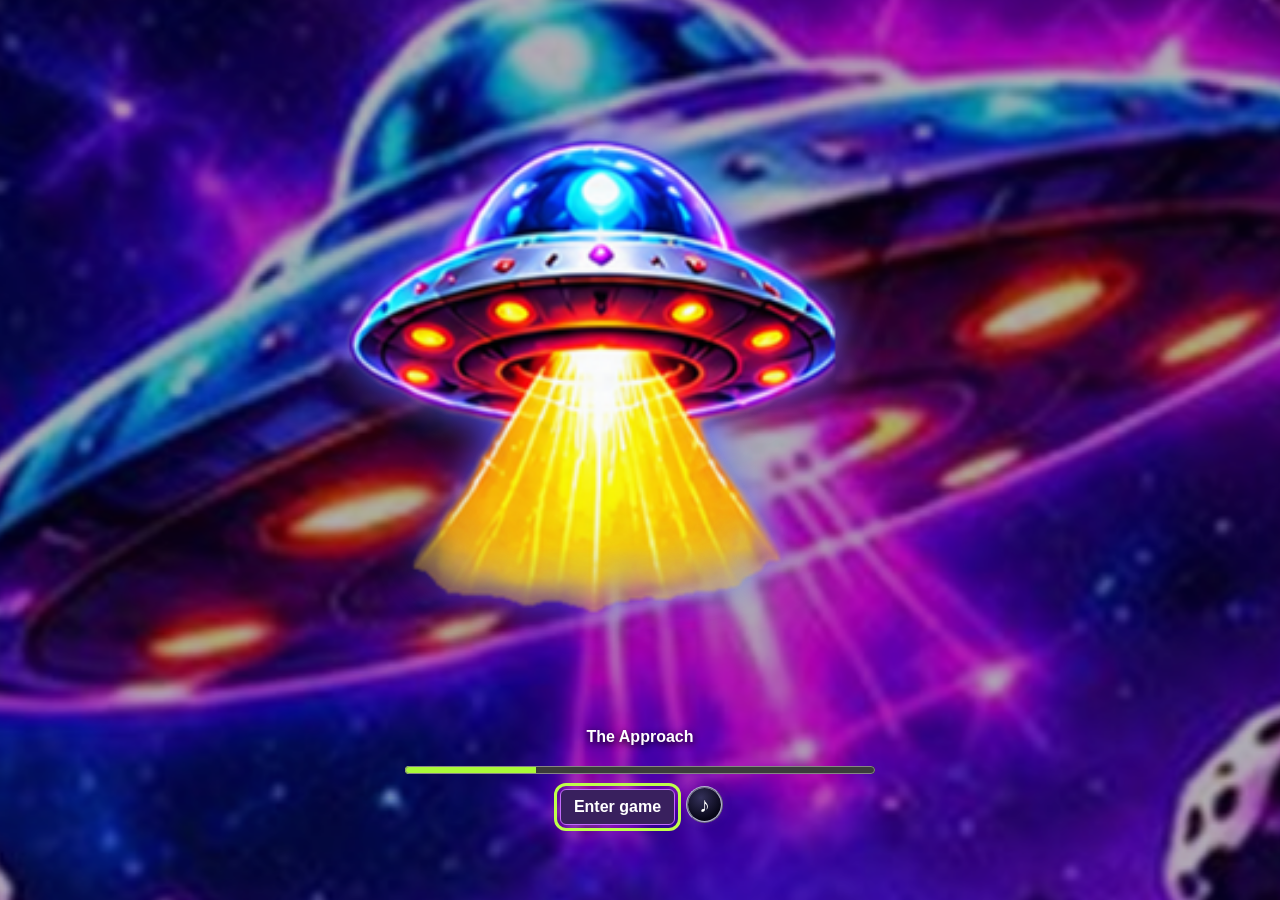
==== index.html @ 06b44d63 "Publish Goonageddon V5" ====
<!doctype html>
<html lang="en">
<head>
<meta charset="utf-8">
<meta name="viewport" content="width=device-width, initial-scale=1">
<meta name="theme-color" content="#100728">
<title>GOONAGEDDON</title>
<meta name="description" content="GOONAGEDDON, a neon sci-fi arcade game with fictional credits.">
<link rel="preload" as="image" href="assets/goon-v5/logo.png">
<link rel="stylesheet" href="style.css?v=0c51bdc144ff">
</head>
<body>
<main id="game" aria-label="Goonageddon">
  <div class="stars" aria-hidden="true"></div>
  <header>
    <div class="topline"><span class="mode"><i></i> FICTIONAL CREDITS · V5</span><button id="settings" aria-label="Settings" class="small">☰</button></div>
    <h1><img src="assets/goon-v5/logo.png" alt="Goonageddon"></h1>
    <div id="mode" class="modeplate">BASE GAME</div>
  </header>
  <div class="stage">
    <aside id="chaos" class="plate" hidden><h2>Chaos<br>progression</h2><div id="meter"></div><div id="points">0 / 120 Chaos Points</div><progress id="chaos-progress" max="120" value="0" aria-label="Chaos progression"></progress></aside>
    <div id="pilot" aria-hidden="true"><img src="assets/goon-v5/commander.png" alt=""></div>
    <section class="machine" aria-label="Reels">
      <div class="machine-head"><span class="lamps">● ● ●</span><span id="ways">4,096 WAYS</span><span class="lamps">● ● ●</span></div>
      <div class="reels" id="reels"></div>
      <div class="machine-foot"><i></i><i></i><i></i></div>
      <img id="beam-ship" src="assets/bonus-3.jpg" alt=""><div id="effect" aria-hidden="true"></div>
    </section>
    <aside class="side" aria-label="Scatter Bonus and Bonus Buy">
      <div id="commander-reaction" hidden aria-hidden="true"><img src="assets/goon-v5/stage-1.png" alt=""><span></span></div><img id="ufo" src="assets/scatter-ufo.png" alt="">
      <div id="feature" class="plate"><span id="feature-label">SCATTER BONUS</span><strong id="feature-number" hidden>8</strong><span id="feature-note">3 / 4 / 5+ UFO SCATTERS</span><span id="feature-stage" hidden></span></div><button id="buy-open" class="buy-launch" aria-haspopup="dialog" aria-controls="buy-dialog">BONUS BUY</button><button id="ante-open" class="buy-launch" aria-haspopup="dialog" aria-controls="panel" aria-pressed="false">ANTE BET <b>OFF</b></button>
    </aside>
  </div>
  <p id="status" aria-live="polite">Ready to spin</p>
  <section class="console" aria-label="Game controls">
    <div class="tools plate"><button id="info" aria-label="Paytable and rules" class="small">i</button><button id="mute" aria-label="Mute sound" aria-pressed="false" class="small">♪</button></div>
    <div class="stake plate"><button id="minus" class="small" aria-label="Decrease bet">−</button><div><span id="bet-caption">BET</span><small id="base-stake" hidden></small><strong id="stake">0.20</strong></div><button id="plus" class="small" aria-label="Increase bet">+</button></div>
    <button id="spin" aria-label="Spin" title="Spin (Space)"><img src="assets/approved-spin.png" alt=""></button>
    <div class="tools plate"><button id="turbo" aria-label="Turbo" aria-pressed="false" class="small">ϟ</button><button id="auto" aria-label="Autoplay" aria-pressed="false" class="small">A</button></div>
    <div class="readout plate"><span>WIN</span><strong id="win">0.00</strong></div>
    <div class="readout plate"><span>BALANCE</span><strong id="balance">10,000.00</strong></div>
  </section>
</main>
<dialog id="intro">
  <div id="scene"></div><div class="goon-cockpit" aria-hidden="true"><img src="assets/goon-v5/commander.png" alt=""><i class="visor-glint"></i><i class="goon-heart"></i><i class="cockpit-dash"></i></div><div id="intro-fx" aria-hidden="true"><img class="intro-ship" src="assets/symbols-v2/scatter-ufo.png" alt=""><i class="lever"></i><i class="alarm"></i><i class="intro-beam"></i><img class="debris d1" src="assets/symbols-v2/asteroid.png" alt=""><img class="debris d2" src="assets/symbols-v2/asteroid.png" alt=""></div>
  <div class="intro-content"><img src="assets/goon-v5/logo.png" alt="Goonageddon"><p id="scene-title">Deep Space</p><progress id="progress" value="0" max="100" aria-label="Intro progress"></progress><div id="intro-actions"><button id="enter">Enter game</button><button id="intro-audio" class="small" aria-label="Enable intro sound">♪</button></div></div>
</dialog>
<dialog id="buy-dialog" aria-labelledby="buy-title">
  <header class="buy-header"><div><p>GOONAGEDDON · FICTIONAL CREDITS</p><h2 id="buy-title">BONUS BUY</h2></div><button id="buy-close" class="small" aria-label="Close Bonus Buy">×</button></header>
  <p id="buy-wallet"></p><div id="buy-cards"></div>
  <div id="buy-confirmation" hidden><p id="buy-quote"></p><div class="buy-actions"><button id="buy-back" class="buy-secondary">Cancel</button><button id="buy-confirm" class="buy-launch">Confirm purchase</button></div></div>
  <p id="buy-feedback" role="status"></p>
</dialog>
<dialog id="panel"><header><h2 id="panel-title"></h2><button id="close" class="small" aria-label="Close">×</button></header><div id="panel-content"></div></dialog>
<script type="module" src="app.mjs?v=0c51bdc144ff"></script>
</body>
</html>
---- style.css ----
*{box-sizing:border-box} [hidden]{display:none!important}
:root{color-scheme:dark;font-family:Arial,sans-serif;color:#fff;--violet:#bc44ff;--ion:#6adffa;--hot:#ff8e33;--lime:#baff48;--steel:#9eb9ed}
body{margin:0;background:#08041b}button{font:inherit;color:inherit;cursor:pointer}button:focus-visible{outline:3px solid #beff4a;outline-offset:3px}button:disabled{cursor:default;opacity:.5} button[aria-pressed=true]{color:#c7ff55;border-color:#aaff26;box-shadow:0 0 16px #77ff76a5,inset 0 0 10px #77ff7650}
#game{position:relative;isolation:isolate;min-height:100svh;overflow:hidden;max-width:2100px;margin:auto;padding:8px max(14px,2.4vw) 18px;display:flex;flex-direction:column;justify-content:center;gap:7px;background:radial-gradient(ellipse at 50% 10%,#45177244 0%,#0e0320bb 62%,#090316 100%),url(assets/space.jpg) center/cover no-repeat}
.stars{position:absolute;inset:0;z-index:-1;background:radial-gradient(2px 2px at 20% 20%,#adf7ff,transparent),radial-gradient(3px 3px at 68% 48%,#e4a7ff,transparent),radial-gradient(2px 2px at 87% 84%,#ffcaef,transparent);background-size:197px 163px;opacity:.6;animation:drift 30s linear infinite}
@keyframes drift{to{transform:translateY(165px)}}
.topline{display:flex;align-items:center;justify-content:space-between;position:absolute;inset:12px max(14px,2.4vw) auto;z-index:2}
.mode{letter-spacing:.13em;font-weight:bold;font-size:12px;color:#eee0ff;background:#0a081deb;padding:8px 10px;border:1px solid #67478a;border-radius:5px}
.mode i{display:inline-block;width:7px;height:7px;border-radius:50%;margin-right:5px;background:var(--lime);box-shadow:0 0 9px var(--lime)}
h1{margin:0 auto;text-align:center;width:min(55vw,690px);line-height:0}
h1 img,.intro-content img{width:100%;mix-blend-mode:screen;mask-image:linear-gradient(to bottom,#000 91%,transparent 100%);filter:drop-shadow(0 0 15px #ae1fff)}
.modeplate{text-align:center;margin:1px auto 4px;width:max-content;max-width:100%;background:#100924;border:1px solid #8e55c8;box-shadow:0 0 10px #a64bf767,inset 0 0 9px #8d37ca77;padding:6px 18px;border-radius:4px;color:#e7dcff;font-size:12px;font-weight:900;letter-spacing:.16em}
.stage{display:grid;grid-template-columns:minmax(114px,1fr) minmax(0,5.9fr) minmax(114px,1fr);gap:16px;align-items:center;max-width:1580px;width:100%;margin:auto;position:relative}
.machine{position:relative;grid-column:2;grid-row:1;min-width:0;padding:0 12px 7px;border:4px ridge var(--steel);border-radius:24px;background:linear-gradient(125deg,#332145,#0d1630 16%,#534f83 42%,#0c051c 78%,#463154);box-shadow:0 0 0 2px #3f2569,0 0 0 4px #b246d9,0 0 28px #aa1aff99,inset 0 0 18px #040313}
.machine-head,.machine-foot{height:30px;display:flex;justify-content:space-between;align-items:center;color:#a0eaff;font:800 12px Arial;letter-spacing:.2em;text-shadow:0 0 8px #20caff}
.lamps{color:var(--hot);font-size:9px;text-shadow:0 0 9px #ff6515;padding:0 6px}
.machine-foot{height:14px;justify-content:space-around}.machine-foot i{width:10%;height:3px;background:#ffc166;box-shadow:0 0 8px 2px #fc5e28;border-radius:4px}
.reels{display:grid;grid-template-columns:repeat(6,minmax(0,1fr));align-items:center;gap:5px;min-height:clamp(285px,46vh,530px);position:relative}
.reel{--rows:4;--cell:clamp(43px,7.5vh,88px);position:relative;overflow:hidden;display:grid;grid-template-rows:repeat(var(--rows),var(--cell));border:3px ridge #8b96d4;border-radius:11px;background:#06091c;box-shadow:0 0 6px 1px #1bd4ff99,inset 0 0 9px #101d50;isolation:isolate}
.reel::after{content:'';position:absolute;z-index:3;inset:0;box-shadow:inset 0 7px 14px #0009,inset 0 -7px 14px #0009;pointer-events:none}
.cell{display:grid;place-items:center;position:relative;min-height:0;border-bottom:1px solid #3048758c;background:radial-gradient(ellipse,#2412486b,transparent 72%);isolation:isolate}
.cell img{height:100%;width:100%;min-height:0;object-fit:contain;filter:drop-shadow(0 3px 3px #000c)}
.cell.wild{box-shadow:inset 0 0 12px #d200ff90;background:#4d145b60}
.cell span{position:absolute;bottom:1%;left:50%;transform:translateX(-50%);white-space:nowrap;font-size:clamp(9px,1.35vw,18px);font-weight:1000;font-style:italic;color:#f9ff49;text-shadow:0 2px 2px #000,0 0 5px #000,0 0 6px #fb34ff;-webkit-text-stroke:.3px #240d00}
.cell.scatter span{color:#afff54;font-size:clamp(7px,1vw,13px)}
.rolling .cell{animation:roll .19s linear infinite;filter:blur(3px)}.landed{animation:land .27s ease-out}.winning{z-index:2;box-shadow:inset 0 0 16px #f03cfb;outline:1px solid #fff6ff;animation:flash .18s alternate infinite}.burst img{animation:vanish .26s forwards}.falling{animation:fall .5s cubic-bezier(.52,.02,.83,1) both}.expanding{animation:expand .75s both}.dropping{animation:drop .72s both}
@keyframes roll{from{transform:translateY(-58%)}to{transform:translateY(42%)}}@keyframes land{40%{transform:translateY(6px)}70%{transform:translateY(-3px)}}@keyframes flash{to{filter:brightness(1.5)}}@keyframes vanish{to{transform:scale(1.25) rotate(12deg);filter:brightness(5);opacity:0}}@keyframes fall{0%{transform:translateY(var(--from))}85%{transform:translateY(4px)}100%{transform:translateY(0)}}@keyframes expand{25%{filter:brightness(2.5);box-shadow:0 0 28px #f13eff}70%{box-shadow:inset 0 0 44px #ed2fff}}@keyframes drop{from{transform:translateY(-210%);filter:brightness(2.6)}75%{filter:brightness(2)}}
#effect{position:absolute;inset:0;pointer-events:none;z-index:4}.spark{position:absolute;width:5px;height:5px;border-radius:50%;background:#fffcb7;box-shadow:0 0 9px 2px #ea40f9;animation:spark .45s ease-out forwards}
@keyframes spark{to{transform:translate(var(--dx),var(--dy)) scale(0);opacity:0}}
#pilot{grid-row:1;grid-column:1;align-self:end;position:relative;z-index:1;pointer-events:none;margin:0 -50% -10px -25%;animation:bob 4s ease-in-out infinite}
#pilot img{width:100%;display:block;filter:drop-shadow(0 0 16px #8445ff)}
@keyframes bob{50%{transform:translateY(-9px) rotate(-2deg)}}
.side{grid-row:1;grid-column:3;display:grid;gap:8px;text-align:center}
#ufo{width:100%;animation:bob 3s ease-in-out infinite;filter:drop-shadow(0 0 10px #a632ff)}
.plate{background:linear-gradient(155deg,#211349,#09091f 52%,#141330);border:3px ridge #8598c5;box-shadow:0 0 0 1px #652bbf,0 0 13px #8c36e968,inset 0 0 14px #893fbc45;border-radius:11px}
#feature{padding:10px 4px;display:grid;gap:5px;text-transform:uppercase;font-size:clamp(9px,1vw,15px);font-weight:900}
#feature strong{font-size:clamp(29px,4vw,63px);color:#ffdf52;text-shadow:0 0 11px #ff5b28}
#feature-note{color:#c7d5f4;font-size:11px}
#chaos{grid-row:1;grid-column:1;z-index:2;padding:8px;text-align:center;align-self:stretch;display:grid;align-content:center;gap:8px}
#chaos h2{font-style:italic;font-size:clamp(11px,1.6vw,23px);text-transform:uppercase;margin:0;color:#ffe452}
#meter{display:grid;gap:5px}.level{display:grid;gap:2px;border:1px solid #7354aa;border-radius:6px;padding:3px;color:#ffe457;font-size:15px;font-weight:900;background:#080419}.level small{font-size:9px;color:#dbcff0}.level.active{border-color:#a9ff37;box-shadow:inset 0 0 11px #80ff6766,0 0 9px #89ff3544;color:#d5ff66}#points{font-size:12px;font-weight:900;color:#c4ff80}
#status{text-align:center;margin:4px auto;min-height:21px;font-size:14px;font-weight:800;text-shadow:0 0 9px #000;color:#f4dcff}
.console{display:grid;grid-template-columns:auto minmax(126px,1.25fr) 104px auto 1fr 1.3fr;gap:9px;align-items:center;width:min(100%,1210px);margin:auto;text-align:center}
.console .plate{min-height:64px;display:flex;justify-content:center;align-items:center;gap:8px;padding:5px 9px}
.console span{display:block;font-weight:bold;font-size:11px;color:#d9d4f9;letter-spacing:.13em}.console strong{display:block;font-size:clamp(15px,2vw,29px);font-variant-numeric:tabular-nums;color:#fff;margin-top:3px}
.console .readout{flex-direction:column;gap:0}
.small{width:37px;height:37px;display:inline-grid;place-items:center;background:radial-gradient(circle at 40% 30%,#34315a,#070617 70%);border:2px ridge #b3b1d2;border-radius:50%;font-size:21px;font-weight:bold;box-shadow:0 0 9px #8233a644}
.small:hover{border-color:#e38fff}
#spin{height:104px;width:104px;border:none;background:none;padding:0;border-radius:50%;filter:drop-shadow(0 0 12px #ff6710);transition:transform .18s;position:relative}
#spin img{display:block;width:100%;height:100%;border-radius:50%}#spin:hover{transform:scale(1.07)}#spin:active{transform:scale(.94)}#spin:disabled{opacity:.72}
[data-tier="1"] .machine{box-shadow:0 0 0 3px #ab4af4,0 0 44px #8845ff}
[data-tier="2"] .machine{--steel:#ffb783;box-shadow:0 0 0 3px #f74e45,0 0 44px #fb2a20}
[data-tier="3"] .machine{--steel:#d4ee8a;box-shadow:0 0 0 3px #ffb93c,0 0 50px #86fd32}
[data-tier] #ufo{content:var(--ship);grid-row:1;filter:drop-shadow(0 0 10px var(--hot))}
[data-tier="1"]{--ship:url(assets/bonus-1.jpg)}[data-tier="2"]{--ship:url(assets/bonus-2.jpg)}[data-tier="3"]{--ship:url(assets/bonus-3.jpg)}
dialog{border:2px solid #b56df7;border-radius:12px;color:#fff;background:#130a29;box-shadow:0 0 35px #a135df90}
dialog::backdrop{background:#080416c9}#panel{width:min(92vw,650px);max-height:85vh;padding:17px 20px}#panel header{display:flex;align-items:center;justify-content:space-between;gap:10px}#panel h2{margin:3px 0 12px}#panel table{width:100%;text-align:right;border-collapse:collapse}#panel th:first-child{text-align:left}#panel tr{border-bottom:1px solid #503670}#panel td,#panel th{padding:5px}#panel p{line-height:1.45}#panel label{display:flex;justify-content:space-between;margin:12px 0;gap:12px}#panel button:not(.small),#enter{padding:8px 13px;border:1px solid #c26cfa;border-radius:6px;background:#39205e;color:white;margin:3px}
#intro{inset:0;max-width:none;max-height:none;width:100%;height:100%;margin:0;border:none;border-radius:0;overflow:hidden;background:#080316;padding:0}
#scene{position:absolute;inset:0;background-position:center;background-size:cover;opacity:.68;animation:push 8s ease-out both}
@keyframes push{from{transform:scale(1)}to{transform:scale(1.22)}}.intro-content{position:absolute;inset:auto 6vw 8vh;display:grid;justify-items:center;text-align:center;font-weight:bold;text-shadow:0 2px 7px #000}.intro-content img{width:min(86vw,670px)}progress{width:min(78vw,470px);accent-color:#a9fa38;margin-bottom:8px}
@media(max-width:850px){.stage{grid-template-columns:1fr 6fr 1fr;gap:7px}.machine{padding:0 6px 4px}.reel{border-width:2px}.console{gap:6px}.console .plate{padding:4px;gap:4px}}
@media(max-width:620px){#game{padding:9px 9px 15px;justify-content:center;gap:6px}.topline{position:relative;inset:auto}.mode{font-size:10px}h1{width:min(91vw,520px);margin:-1px auto 6px}.stage{grid-template-columns:minmax(0,1fr) minmax(0,1fr);gap:7px}.machine{grid-row:2;grid-column:1/-1;border-radius:15px;margin:2px 2px 0}.reels{gap:3px;min-height:clamp(245px,42vh,385px)}.reel{--cell:clamp(39px,6.8vh,63px);border-radius:7px}.machine-head{height:23px}.machine-foot{height:10px}#pilot,#ufo{display:none}.side{grid-row:1;grid-column:1/-1;max-width:310px;width:100%;justify-self:center}#feature{display:flex;align-items:center;justify-content:center;gap:7px;padding:4px 6px;font-size:9px}#feature strong{font-size:19px}#feature-note{font-size:9px}[data-tier] .side{grid-column:2;grid-row:1}#chaos{display:block;grid-row:1;grid-column:1;padding:3px}#chaos h2{display:none}#meter{display:flex;gap:3px;justify-content:center}.level{font-size:9px;padding:2px}.level small{display:none}#points{font-size:10px}.console{grid-template-columns:1fr 1fr 68px 1fr;grid-template-rows:auto auto;gap:5px}.console .plate{min-height:43px}.console .readout{grid-row:2;grid-column:span 2}.console strong{font-size:16px}.console .stake .small{height:25px;width:25px;font-size:15px}.small{width:31px;height:31px;font-size:17px}#spin{height:68px;width:68px}.console span{font-size:9px}}
@media(prefers-reduced-motion:reduce){*,*::before,*::after{animation-duration:.01ms!important;animation-iteration-count:1!important;scroll-behavior:auto!important}}
/* Layer the supplied landscape and artwork frame over the cabinet. */
#game{background:linear-gradient(180deg,#10072c59,#15072d38 42%,#080413c9 100%),url(assets/space.jpg) center bottom/100% 49% no-repeat,url(assets/intro-space.jpg) center top/cover no-repeat}
h1 img,.intro-content img{mask-image:linear-gradient(to bottom,transparent,#000 9%,#000 83%,transparent),linear-gradient(to right,transparent,#000 5%,#000 94%,transparent);mask-composite:intersect;mix-blend-mode:normal}
.machine{border-radius:18px;background:linear-gradient(110deg,#252443,#110b28 12%,#090821 70%,#27173d);box-shadow:0 0 0 2px #5d367f,0 0 0 4px #bd4ff5,0 0 29px #ab21ff96,inset 0 0 23px #090617}
.reel{border:12px solid transparent;border-image:url(assets/frame.png) 26 25 27 25 stretch;border-radius:0;box-shadow:none;background-clip:padding-box;--cell:clamp(44px,6.9vh,84px)}
.reels{gap:2px;min-height:clamp(292px,45vh,540px)}
.cell img{padding:1px}
.cell.wild img{padding-bottom:5px}
#chaos{min-width:0;padding:7px;grid-template-columns:minmax(0,1fr)}
#chaos h2{font-size:clamp(10px,1.23vw,22px);overflow-wrap:anywhere}
#points{margin-top:3px}
#ufo{mask-image:radial-gradient(ellipse,#000 55%,transparent 77%)}
[data-tier="2"]{background-color:#4f101c!important}
[data-tier="2"] .stars{filter:hue-rotate(110deg);animation-duration:12s}
[data-tier="3"] .stars{filter:hue-rotate(220deg);animation-duration:7s}
.beaming .machine::before{content:'';position:absolute;z-index:4;pointer-events:none;left:8%;right:8%;top:-8%;bottom:-4%;clip-path:polygon(42% 0,58% 0,96% 100%,4% 100%);background:linear-gradient(180deg,#f5ffeac0,#b6ff2255 26%,#a614fd31 75%,transparent);animation:beam .86s ease-out both}
#beam-ship{display:none;position:absolute;left:50%;top:-104px;transform:translateX(-50%);width:clamp(138px,24vw,300px);z-index:5;pointer-events:none;filter:drop-shadow(0 0 21px #b1fe51);mask-image:radial-gradient(ellipse,#000 65%,transparent 80%)}
.beaming #beam-ship{display:block;animation:bob 1s ease-in-out alternate infinite}
@keyframes beam{0%{opacity:0;transform:scaleX(.1)}40%{opacity:.95;transform:scaleX(1)}100%{opacity:.32}}
.connection{position:absolute;transform-origin:left center;height:2px;background:#fff5fe;box-shadow:0 0 8px 2px #ee43ff;opacity:.8;pointer-events:none}
.missing{text-align:center;font-size:10px;overflow-wrap:anywhere}
#intro[data-scene="beam"] #scene{filter:saturate(1.3);animation:beam-shake .4s ease-in-out 3}
#intro[data-scene="reveal"] #scene{animation:logo-flash .9s both}
@keyframes beam-shake{33%{transform:scale(1.14) translateX(5px)}66%{transform:scale(1.14) translateX(-5px)}}
@keyframes logo-flash{from{filter:brightness(3);transform:scale(1.18)}to{filter:brightness(1);transform:scale(1)}}
#intro-actions{display:flex;gap:8px}
@media(max-width:850px){.reel{border-width:8px}}
@media(max-width:620px){#game{background-size:100% 100%,auto 43%,auto 100%}.reels{min-height:clamp(248px,42vh,385px)}.reel{border-width:5px;--cell:clamp(39px,6.5vh,61px)}#chaos h2{font-size:10px}.level{border-radius:3px}#beam-ship{top:-64px}}

#game{background:linear-gradient(180deg,var(--scene-shade,#10072c37),#15072d49 53%,#080413bb),url(assets/intro-space.jpg) center top/cover no-repeat}
#game::before{content:'';position:absolute;z-index:-1;inset:42% 0 0;background:url(assets/space.jpg) center bottom/100% 100% no-repeat;mask-image:linear-gradient(180deg,transparent,#000 34%);pointer-events:none}
[data-tier="1"]{--scene-shade:#50098050}
[data-tier="2"]{--scene-shade:#9b150961}
[data-tier="3"]{--scene-shade:#786b2c7c}
.reels[data-max="4"]{--scale:1.27}
.reels[data-max="5"]{--scale:1.13}
.reel{--cell:clamp(43px,calc(7.08vh * var(--scale,1)),90px)}
.reels{min-height:clamp(292px,47.5vh,540px)}
[data-state="bonus"] .machine{animation:surge .7s ease-in-out 2}
[data-tier="2"][data-state="bonus"] .machine{animation:surge .4s ease-in-out 4}
[data-tier="3"][data-state="bonus"] .machine{animation:surge .52s ease-in-out 4}
@keyframes surge{35%{filter:brightness(1.35) saturate(1.25)}}
[data-turbo] .falling,[data-turbo] .dropping,[data-turbo] .landed,[data-turbo] .expanding,[data-turbo] .burst img{animation-duration:.12s}
@media(max-width:620px){#game{background-size:auto,auto 100%}#game::before{background-size:auto 100%}.reels{min-height:clamp(248px,42vh,385px)}.reel{--cell:clamp(38px,calc(6.15vh * var(--scale,1)),64px)}}

#status{background:#090617e8;border:1px solid #8053ac;border-radius:999px;padding:5px 12px;min-height:28px}
.beaming #beam-ship{animation:ship-sway .95s ease-in-out alternate infinite}
@keyframes ship-sway{0%{transform:translate(-50%,0)}100%{transform:translate(-50%,-8px) rotate(-2deg)}}
#intro .intro-content img{opacity:0;transform:scale(.86);transition:transform .55s ease-out,opacity .4s}
#intro[data-scene="reveal"] .intro-content img{opacity:1;transform:scale(1)}

/* V2 cabinet, animation layers and stable reel viewport */
#game{--slot:clamp(44px,7.17vh,90px);background:linear-gradient(180deg,var(--scene-shade,#130a2a12),#18072d62 55%,#080413d9),url(assets/intro-space.jpg) center top/cover no-repeat;gap:5px}
#game::before{background-size:100% 100%;opacity:.93}
#game>header{position:relative;z-index:2}
#game .topline{inset:5px 0 auto}
.stage{grid-template-columns:minmax(105px,1fr) minmax(0,6.2fr) minmax(105px,1fr);gap:13px}
.machine{padding:1px 9px 8px;border:14px solid transparent;border-image:url(assets/frame.png) 26 25 27 25 stretch;background:radial-gradient(ellipse at 54% 4%,#2b2053,#08091a 68%);background-clip:padding-box;border-radius:0;box-shadow:0 0 31px #882bff84,0 11px 24px #000a}
.machine-head{height:22px}
.reels{height:calc(6 * var(--slot) + 22px);min-height:0;gap:1px}
.reel{--cell:var(--slot);border-width:11px;background:radial-gradient(ellipse at 50% 15%,#141638,#080919 77%);background-clip:padding-box}
.cell{border-bottom-color:#29c1eb55}
.cell img{width:min(100%,calc(var(--slot) * 1.15));padding:0;filter:drop-shadow(0 3px 3px #000d)}
.cell[data-symbol="9"] img,.cell[data-symbol="10"] img,.cell[data-symbol="11"] img,.cell[data-symbol="12"] img,.cell[data-symbol="13"] img{scale:.91}
.cell.wild span{color:#e9ff4b;background:#1b0c31e8;padding:1px 4px;border-radius:4px;bottom:2px}
.reel-strip{position:absolute;inset:0 0 auto;pointer-events:none;z-index:2;will-change:transform,filter;background:#09091f}
.reel-strip .cell{height:var(--slot)}
.reel.in-flight>.cell{visibility:hidden}
.impact{animation:reel-impact .25s ease-out}
@keyframes reel-impact{0%{filter:brightness(1.52)}35%{transform:translateY(3px)}68%{transform:translateY(-1px)}100%{transform:none}}
.falling{animation:fall .42s linear both}
@keyframes fall{0%{transform:translateY(var(--from));animation-timing-function:cubic-bezier(.37,.07,.79,.56)}83%{transform:translateY(4px);animation-timing-function:ease-out}94%{transform:translateY(-2px)}100%{transform:none}}
.connection{animation:trace-way .29s ease-out both;background:linear-gradient(90deg,#b6faff,#fff,#fc4aff)}
@keyframes trace-way{from{scale:0 1;opacity:1}to{scale:1 1;opacity:.95}}
.expanding::before{content:'';position:absolute;inset:0;z-index:4;pointer-events:none;background:repeating-linear-gradient(115deg,transparent 0 22px,#f7bdff 23px,#f6faff 25px,transparent 29px 46px);mix-blend-mode:screen;animation:coil .72s ease-out both}
@keyframes coil{0%{clip-path:inset(90% 0 0);opacity:0}50%{clip-path:inset(15% 0 5%);opacity:.55}100%{clip-path:inset(0);opacity:0}}
#pilot.react img{animation:pilot-react .67s ease-out}
@keyframes pilot-react{30%{transform:rotate(-9deg) scale(1.13);filter:brightness(1.8) drop-shadow(0 0 14px #e744ff)}}
.wild-flight{position:absolute;display:grid;place-items:center;width:51px;height:38px;border:2px solid #fff;border-radius:11px;background:radial-gradient(ellipse,#fff,#bf22fb 30%,#2f0448 82%);color:#fff37c;font-size:16px;font-weight:1000;box-shadow:0 0 16px #ee45ff,0 0 34px #c134ff;text-shadow:0 1px 3px #18001e;font-style:normal}
.wild-impact{animation:atomic-impact .4s ease-out}
@keyframes atomic-impact{0%{filter:brightness(1.38);box-shadow:inset 0 0 18px #ff72ef,0 0 18px #e8fc55}48%{filter:brightness(1.3);transform:scale(.93)}100%{transform:none}}
.surging #effect{filter:drop-shadow(0 0 18px #bcff3f)}
.surging .machine::before{background:linear-gradient(180deg,#fff8aada,#b5ff3bac 42%,#fe822b65 75%,transparent)}
#chaos,.side .plate,.console .plate{border:11px solid transparent;border-image:url(assets/frame.png) 26 25 27 25 stretch;border-radius:0;background:linear-gradient(152deg,#221841,#071021 62%,#190b2e);background-clip:padding-box}
#chaos{padding:4px}#meter{gap:6px}
.level{position:relative;border-color:#9b50e1;background:radial-gradient(ellipse at 54% 8%,#551478,#0d061b 72%);padding:4px 2px;box-shadow:inset 0 0 9px #a92ef15a}
.level.active{background:radial-gradient(ellipse,#40651d,#151826);color:#d8ff72}
#chaos-progress{width:100%;height:12px;accent-color:#c5ff43;margin:0}
#feature-stage{color:#79edff;border-top:1px solid #58749f;padding-top:6px}
#game:not([data-tier]) #ufo{content:url(assets/pilot-ship.jpg);mask-image:radial-gradient(ellipse,#000 62%,transparent 78%);scale:1.2}
[data-tier="1"]{--scene-shade:#440b8c5c}
[data-tier="2"]{--scene-shade:#a3281c71}
[data-tier="3"]{--scene-shade:#88a4144d}
[data-tier="2"][data-state="bonus"] .machine-head,[data-tier="3"][data-state="bonus"] #feature{animation:surge .37s ease-out 5}
.console .plate{padding:2px 6px;min-height:64px}.console{width:min(100%,1390px)}
#spin{filter:drop-shadow(0 0 16px #fd741a)}
#intro-fx{position:absolute;inset:0;pointer-events:none;overflow:hidden}
#intro-fx>*{position:absolute;display:none}
#intro[data-scene="ufo"] .intro-ship{display:block;width:min(64vw,700px);left:44%;top:22%;animation:approach 1.36s cubic-bezier(.3,.06,.35,1) both}
@keyframes approach{from{transform:translate(30vw,-18vh) scale(.1);filter:blur(3px)}to{transform:translate(-46%,-25%) scale(.82);filter:drop-shadow(0 0 26px #565fff)}}
#intro[data-scene="pilot"] .lever,#intro[data-scene="alarm"] .lever{display:block;left:67%;top:45%;width:12px;height:clamp(55px,15vh,145px);border-radius:12px;background:linear-gradient(90deg,#14132d,#f1dcff,#637dc4,#161328);transform-origin:50% 100%;box-shadow:0 0 13px #8fe9ff}
.lever::before{content:'';position:absolute;top:-14px;left:50%;transform:translateX(-50%);width:30px;height:30px;border-radius:50%;background:radial-gradient(circle at 35% 30%,#fff4b3,#f52b1d 52%,#570613 79%);box-shadow:0 0 20px #f73832}
#intro[data-scene="pilot"] .lever{animation:pull-lever 1.1s both}
#intro[data-scene="alarm"] .lever{transform:rotate(46deg)}
@keyframes pull-lever{0%,41%{transform:rotate(-23deg)}100%{transform:rotate(46deg)}}
#intro[data-scene="alarm"] .alarm{display:block;inset:0;background:radial-gradient(ellipse,transparent,#ff221f90);animation:alarm-pulse .35s infinite alternate}
@keyframes alarm-pulse{to{opacity:.12}}
#intro[data-scene="beam"] .intro-beam{display:block;inset:24% 0 0;clip-path:polygon(48% 0,53% 0,79% 100%,22% 100%);background:linear-gradient(#fff5aa,#ceff525e,transparent);animation:beam .7s both}
#intro[data-scene="beam"] .debris{display:block;width:14vw;left:48%;top:59%;animation:debris 1.2s ease-out both;--dx:-43vw;--dy:-17vh}
#intro[data-scene="beam"] .d2{--dx:41vw;--dy:-29vh;animation-delay:.17s}
@keyframes debris{0%{opacity:0;scale:.1}30%{opacity:.9}100%{transform:translate(var(--dx),var(--dy)) rotate(170deg);opacity:0;scale:1.4}}
.launch .machine{animation:arrive .46s ease-out both}
@keyframes arrive{from{transform:scale(.965);filter:brightness(.6)}to{transform:none;filter:none}}
@media(max-width:900px){.stage{gap:6px}.machine{border-width:9px;padding:1px 4px 5px}.reel{border-width:7px}}
@media(max-width:620px){#game{--slot:clamp(40px,6.38vh,62px);padding:9px 8px 14px}.stage{grid-template-columns:minmax(0,1fr) minmax(0,1fr)}.machine{border-width:8px}.reel{border-width:4px}.reels{height:calc(6 * var(--slot) + 9px)}.console .plate{border-width:6px;min-height:42px;padding:2px}.side .plate,#chaos{border-width:6px}#feature-stage{border:0;padding-top:0;font-size:8px}#intro-fx .debris,#intro-fx .lever,#intro-fx .intro-ship{display:none!important}}


#pilot{margin:0 -45% -24px -31%;z-index:1;max-height:430px;align-self:end;overflow:visible}
#pilot img{max-height:440px;width:100%;object-fit:contain;object-position:left bottom;mask-image:linear-gradient(0deg,transparent,#000 12%)}
[data-tier] #pilot{z-index:0;opacity:.68;transform-origin:bottom left;scale:.77}
@media(min-width:621px){#game>header::before{content:'';position:absolute;pointer-events:none;inset:-10px auto auto -3.5vw;width:31vw;height:6.39vw;z-index:-1;background:url(assets/bridge-sky.jpg) left top/100vw auto no-repeat;mask-image:linear-gradient(90deg,#000 46%,transparent),linear-gradient(0deg,transparent,#000 37%);mask-composite:intersect}}
@media(max-width:620px){#pilot{display:none}}

@media(max-width:620px){#game::before{background-size:auto 100%;opacity:.84}}
/* Cabinet built with the supplied Toonageddon artwork layers. */
#game{--slot:clamp(45px,7.65vh,115px);--cyan:#65eaff;position:relative;background:radial-gradient(ellipse at 54% 22%,#561c9577,transparent 62%),linear-gradient(180deg,#080b2d,#180d34 64%,#11051e)}
#game::before{inset:28% 0 0;background:url(assets/space.jpg) center bottom/100% 75% no-repeat;mask-image:linear-gradient(180deg,transparent 14%,#000 62%);opacity:1}
#game>header::before{display:none}
#game>header{height:clamp(104px,10.3vw,174px);margin:0 calc(-1 * clamp(16px,2.7vw,44px));isolation:isolate}
#game>header::after{content:'';position:absolute;inset:-1px 0 0;background:url(assets/approved-crown.png) center top/100% auto no-repeat;mask-image:linear-gradient(180deg,#000 80%,transparent);z-index:-1}
#game>header h1 img{opacity:0}
#game .topline{inset:7px clamp(12px,2.3vw,42px) auto}
.mode{background:#070922e8;border-color:#8a65ca}
.modeplate{position:absolute;bottom:2px;left:50%;transform:translateX(-50%);margin:0;background:linear-gradient(160deg,#232960,#09041c);text-shadow:0 0 8px #4cfffc;border-color:#57c8ef;clip-path:polygon(7% 0,93% 0,100% 25%,100% 75%,93% 100%,7% 100%,0 75%,0 25%)}
.stage{grid-template-columns:minmax(105px,.89fr) minmax(0,6.5fr) minmax(129px,1.02fr);gap:12px}
.machine{border:17px solid transparent;border-image:url(assets/approved-console.png) 29 36 38 36 stretch;background:radial-gradient(ellipse at 49% 0%,#171073,#070f24 50%,#04081a);box-shadow:0 0 17px #8542e3,0 0 48px #8b24e16b}
.machine::after{content:'';position:absolute;inset:3px -5px;pointer-events:none;background:url(assets/approved-hazard.png) left center/11px 53% no-repeat,url(assets/approved-hazard.png) right center/11px 53% no-repeat;opacity:.93}
.machine-head{height:20px;position:relative;z-index:3}
.machine-head::before,.machine-head::after{content:'';position:absolute;top:-18px;width:78px;height:35px;background:url(assets/approved-lamp.png) center/contain no-repeat;filter:drop-shadow(0 0 6px #ff6c1e);pointer-events:none}
.machine-head::before{left:1px}.machine-head::after{right:1px;transform:scaleX(-1)}
.machine-head .lamps{visibility:hidden}
.reels{gap:0}
.reel{border-width:13px;box-shadow:0 0 12px #226aff65,inset 0 2px 13px #2775ca52}
.cell{background:radial-gradient(ellipse at 51% 25%,#13285082,#050b24 68%);border-bottom-color:#246bbb7f}
.cell img{width:min(100%,calc(var(--slot)*1.42));height:113%;position:absolute;top:-6%;filter:drop-shadow(0 4px 4px #000) saturate(1.12) contrast(1.04)}
.cell[data-symbol="9"] img,.cell[data-symbol="10"] img,.cell[data-symbol="11"] img,.cell[data-symbol="12"] img,.cell[data-symbol="13"] img{scale:1}
.cell.wild img{height:100%;top:0}
#pilot{margin:0 -51% -34px -44%;max-height:none;filter:drop-shadow(0 0 14px #923de4);pointer-events:none}
#pilot img{max-height:462px}
#game:not([data-tier]) #ufo{scale:1.26;filter:drop-shadow(0 0 12px #a657ff)}
.console{gap:6px;grid-template-columns:auto minmax(112px,1.12fr) 112px auto minmax(110px,.85fr) minmax(122px,1.02fr)}
.console .plate,.side .plate,#chaos{border-image:url(assets/approved-console.png) 29 36 38 36 stretch;border-width:17px;min-height:66px}
#spin{width:112px;height:112px}
#spin img{border-radius:50%;filter:saturate(1.2)}
#spin:disabled{opacity:.84}
#feature{gap:7px;padding:2px 0}
#feature strong{line-height:.93}
#feature-note{font-size:clamp(9px,.76vw,13px);line-height:1.35}
#game[data-tier="1"]{background:radial-gradient(ellipse at 55% 19%,#742ac1,#07092a 67%)}
#game[data-tier="2"]{background:radial-gradient(ellipse at 65% 20%,#cb4418,#24061d 73%)}
#game[data-tier="3"]{background:radial-gradient(ellipse at 65% 20%,#88640d,#2a050e 69%)}
.buy-launch,.buy-secondary{padding:10px 14px;min-height:41px;border:1px solid #ffc655;border-radius:5px;background:linear-gradient(#5d2b16,#2b1120 49%,#8e3811);color:#fff1a3;text-shadow:0 1px 2px #3d1605;font-weight:1000;box-shadow:0 0 14px #ff761b50,inset 0 0 10px #ff79193b}
.buy-launch:hover:not(:disabled){filter:brightness(1.22)}
.buy-secondary{border-color:#b490ef;background:linear-gradient(#291c57,#171126);box-shadow:none;color:#f4e7ff}
#buy-open{width:100%;letter-spacing:.12em;padding:6px 4px}
#buy-dialog{width:min(940px,calc(100vw - 22px));max-height:calc(100svh - 22px);overflow:auto;border:17px solid transparent;border-image:url(assets/approved-console.png) 29 36 38 36 stretch;border-radius:0;background:radial-gradient(ellipse at 45% 0%,#33236b,#060b21 69%);padding:12px 17px;color:#fff;box-shadow:0 0 45px #a332fd85}
#buy-dialog::backdrop{background:#090419ca}
.buy-header{display:flex;justify-content:space-between;align-items:flex-start;gap:8px;text-align:left}
.buy-header p{font-size:.69rem;font-weight:900;letter-spacing:.14em;color:#aee9ff;margin:0 0 5px}
.buy-header h2{font:1000 italic clamp(1.6rem,4vw,3.4rem)/.96 Arial,sans-serif;color:#ffe777;margin:0;text-shadow:0 2px 0 #97290f,0 0 21px #ff681b85}
#buy-wallet{font-size:.94rem;color:#d3e9ff;margin:11px 0 13px}
#buy-cards{display:grid;grid-template-columns:repeat(3,minmax(0,1fr));gap:12px}
.buy-card{--accent:#1bd0ff;min-width:0;display:grid;justify-items:center;text-align:center;grid-template-rows:110px auto minmax(44px,auto) auto auto auto auto;gap:6px;padding:10px 7px;border:2px solid var(--accent);background:radial-gradient(ellipse at 50% 17%,color-mix(in srgb,var(--accent) 28%,#180831),#080c23 68%);box-shadow:inset 0 0 15px color-mix(in srgb,var(--accent) 35%,transparent);clip-path:polygon(6% 0,94% 0,100% 6%,100% 94%,94% 100%,6% 100%,0 94%,0 6%)}
.buy-card.super{--accent:#f44bff}.buy-card.mystery{--accent:#b0ff42}
.buy-card img{width:120px;height:110px;object-fit:contain;filter:drop-shadow(0 0 11px var(--accent))}
.buy-card h3{margin:0;color:var(--accent);font:1000 italic clamp(1rem,2.25vw,1.58rem)/1 Arial,sans-serif;text-transform:uppercase}
.buy-card p{align-self:center;font-size:.86rem;margin:0;color:#e2e5f8}
.buy-spins,.buy-card small{font-size:.72rem;color:#c3e3ff;font-weight:700}
.buy-card strong{font-size:1.22rem;color:#fff4a0}
.buy-card button{align-self:end;font-size:.84rem;width:100%;margin-top:4px}
#buy-confirmation{padding:15px 0;color:#ecf2ff}
.buy-actions{display:flex;gap:10px}#buy-feedback:empty{display:none}
@media(max-width:900px){.machine{border-width:10px}.reel{border-width:8px}.console .plate,.side .plate,#chaos{border-width:10px}.machine-head::before,.machine-head::after{width:55px;top:-16px}.stage{gap:6px}}
@media(max-width:620px){#game{--slot:clamp(37px,6.25vh,62px);padding:8px;gap:5px}#game>header{height:auto;margin:0}#game>header::after{display:none}#game>header h1 img{opacity:1}#game .topline{position:static}#game .modeplate{position:static;transform:none;width:max-content;margin:1px auto 6px}#game::before{background-size:auto 64%}.stage{grid-template-columns:minmax(0,1fr) minmax(0,1fr)}.reel{border-width:4px}.machine{border-width:8px}.machine::after{display:none}.machine-head::before,.machine-head::after{width:37px;top:-12px;height:23px}.side{max-width:none}.side #feature{padding:1px 3px}.side #feature-note{display:flex;gap:6px}.side #feature-note br{display:contents}.side .plate,#chaos{border-width:7px}.side #buy-open{min-height:31px;padding:4px;font-size:.76rem}.console{grid-template-columns:1fr 1fr 66px 1fr}.console .plate{min-height:42px;border-width:7px}.console .stake{min-width:0}#spin{width:66px;height:66px}#pilot{display:none}.buy-header h2{font-size:1.7rem}#buy-dialog{padding:8px;border-width:9px}#buy-cards{grid-template-columns:minmax(0,1fr);gap:7px}.buy-card{grid-template-columns:62px minmax(0,1fr) minmax(80px,auto);grid-template-rows:repeat(3,auto);gap:4px 7px;text-align:left;justify-items:start;padding:6px}.buy-card img{grid-row:1/4;width:62px;height:62px;align-self:center}.buy-card h3,.buy-card p,.buy-spins{grid-column:2}.buy-card strong,.buy-card small,.buy-card button{grid-column:3;justify-self:stretch;text-align:center}.buy-card strong{grid-row:1;font-size:.88rem}.buy-card small{grid-row:2;font-size:.61rem}.buy-card button{grid-row:3;font-size:.65rem;line-height:1;min-height:30px;padding:3px}.buy-card p{font-size:.65rem}.buy-spins{font-size:.59rem}}


@media(min-width:901px){
  .reels{--cabinet-slot:clamp(45px,7.65vh,115px);height:calc(6 * var(--cabinet-slot) + 22px)}
  .reels[data-max="5"]{--slot:calc(var(--cabinet-slot)*1.16)}
  .reels[data-max="4"]{--slot:calc(var(--cabinet-slot)*1.45)}
}
@media(min-width:621px){
  #game>header::after{mask-image:linear-gradient(180deg,#000 68%,transparent 100%)}
  #game:not([data-tier]) #ufo{display:none}
}
#feature-note>span{display:block}
button{-webkit-tap-highlight-color:transparent}
@media(max-width:620px){
  #game:not([data-tier]) .side #feature-note{display:grid;grid-template-columns:repeat(3,minmax(0,1fr));gap:5px;font-size:.58rem}
  #game:not([data-tier]) .side #feature-note span{border-left:1px solid #5975a9;padding-left:4px}
}

/* Native-pixel artwork fitted to each live cell. */
.cell{--symbol-gap:3px;isolation:isolate;min-width:0;min-height:0;background:
  radial-gradient(ellipse at 50% 15%,#18366f91 0%,#0b183b 48%,#050a1c 85%);
  border-bottom-color:#255a89;box-shadow:inset 0 1px 0 #73ceff29,inset 0 -5px 12px #0005}
.cell::before{content:'';position:absolute;inset:1px 2px 2px;z-index:-1;pointer-events:none;background:linear-gradient(155deg,#82caff1a,transparent 35%,transparent 70%,#5420ba19);border-radius:4px}
.cell img,.cell.wild img{
  position:absolute;inset:var(--symbol-gap);width:calc(100% - 2 * var(--symbol-gap));height:calc(100% - 2 * var(--symbol-gap));
  object-fit:contain;object-position:center;scale:1;filter:drop-shadow(0 2px 2px #03030bcc);padding:0
}
.cell[data-symbol="9"] img,.cell[data-symbol="10"] img,.cell[data-symbol="11"] img,.cell[data-symbol="12"] img,.cell[data-symbol="13"] img{scale:1}
.cell.wild,.cell.scatter{--badge-height:clamp(11px,1.45vh,17px)}
.cell.wild img,.cell.scatter img{height:calc(100% - var(--badge-height) - var(--symbol-gap));bottom:auto}
.cell .symbol-caption,.cell.wild .symbol-caption,.cell.scatter .symbol-caption{
  position:absolute;bottom:1px;left:50%;transform:translateX(-50%);margin:0;padding:0 2px;height:var(--badge-height);
  font:950 italic clamp(8px,1.15vw,15px)/1 Arial,sans-serif;white-space:nowrap;
  color:#eaff73;background:none;text-shadow:0 1px #08040c,0 0 5px #6c9b06;z-index:2;text-align:center
}
.cell.wild .symbol-caption{color:#fced69;text-shadow:0 1px #160021,0 0 6px #a93aff}
.cell[data-symbol="15"]{box-shadow:inset 0 0 13px 2px #d352ed8c}
.cell[data-symbol="15"]::after{content:'';position:absolute;inset:1px;border-inline:2px solid #f587fd;pointer-events:none;box-shadow:0 0 11px #d948fc}
.cell.winning{z-index:2;box-shadow:inset 0 0 14px #2feaff,0 0 9px #c548ed;border-bottom-color:#d4ffff}
.cell.winning img{filter:drop-shadow(0 0 4px #db9bff) saturate(1.18) brightness(1.12)}
@media (prefers-reduced-motion:no-preference){
  #game[data-state="ready"] .reel:not(.in-flight)>.cell[data-symbol="0"] img,
  #game[data-state="ready"] .reel:not(.in-flight)>.cell[data-symbol="1"] img{animation:idle-gloss 5.8s ease-in-out infinite alternate}
  @keyframes idle-gloss{0%,60%{filter:drop-shadow(0 2px 2px #03030bcc)}100%{filter:drop-shadow(0 0 4px #8cdeff7f) brightness(1.09)}}
}
.stage>.side{display:flex;flex-direction:column;gap:6px;min-width:0;align-self:center;justify-self:stretch}
.stage>.side>#feature,.stage>.side>#buy-open{width:100%}
.stage>.side #ufo{order:-1}
#game:not([data-tier]) .side #feature-note{
  display:block;white-space:normal;font-size:clamp(11px,1.04vw,15px);font-weight:900;color:#bdf5ff;text-shadow:0 0 8px #397ac1
}
#buy-open{
  border:9px solid transparent;border-image:url(assets/approved-console.png) 29 36 38 36 stretch;
  border-radius:0;min-height:45px;padding:3px 2px;background:linear-gradient(#5c250f,#1c113c 79%);background-clip:padding-box;color:#fff397;
  box-shadow:0 0 14px #f58b565c;font-size:clamp(11px,1.15vw,17px);font-style:italic
}
#buy-open:focus-visible{outline:3px solid #b8ff4f;outline-offset:3px}
@media(max-width:620px){
  .stage>.side{gap:4px}
  .cell{--symbol-gap:2px}
  .cell .symbol-caption,.cell.wild .symbol-caption,.cell.scatter .symbol-caption{font-size:clamp(6px,1.65vw,9px)}
  .stage>.side #buy-open{border-width:6px;min-height:37px;padding:2px;font-size:12px}
  #game:not([data-tier]) .stage>.side #feature-note{font-size:11px;white-space:normal}
}

#chaos h2{font-size:clamp(10px,.91vw,16px);overflow-wrap:normal}
/* Bevels and orange lower lamp cropped from the approved cabinet. */
.reel{border-image:url(assets/approved-reel-metal.png) 30 24 38 24 stretch;border-width:16px 13px 19px;box-shadow:0 0 14px #3464df65,inset 0 0 10px #742cb875}
.reels{gap:0}
.cell{background:radial-gradient(ellipse at 47% 21%,#17254f 0%,#080f29 53%,#050715 100%);border-bottom-color:#238bb378}
.cell::before{background:linear-gradient(165deg,#c4e6ff14,transparent 26%,transparent 81%,#8d32e31e)}
.cell.purchased-scatter{box-shadow:inset 0 0 19px #a8ff9cac,0 0 10px #d743ff;z-index:3}
.cell.purchased-scatter .symbol-caption{color:#fff177;text-shadow:0 1px 2px #080902,0 0 8px #8de939}
#ante-open{width:100%;border:7px solid transparent;border-image:url(assets/approved-console.png) 29 36 38 36 stretch;min-height:37px;padding:3px 1px;background:linear-gradient(#25363f,#0c132d);background-clip:padding-box;color:#bef6ff;font-size:clamp(10px,.9vw,15px);letter-spacing:.045em}
#ante-open b{font-size:.79em;margin-left:.3em}
#ante-open[aria-pressed="true"]{color:#dbff65;background-color:#254312;box-shadow:0 0 14px #8da92d}
#base-stake{font-size:9px;color:#b5d9fc;white-space:nowrap}
@media(max-width:900px){.reel{border-width:12px 8px 13px}}
@media(max-width:620px){.reel{border-width:7px 4px 8px}#ante-open{min-height:30px;border-width:5px;padding:1px}}
.reel.in-flight::after{background:linear-gradient(#08051987,transparent 20%,transparent 79%,#0908206e);box-shadow:inset 0 0 12px #709fff50}
.reel.braking::after{box-shadow:inset 0 0 12px #7ffcfe82}
.purchase-flyer{position:absolute;top:0;left:0;height:auto;max-width:none;pointer-events:none;filter:drop-shadow(0 0 12px #e875fe);z-index:9}
.purchase-flight #effect{overflow:visible}
.cell.wild{border:1px solid #e277ff;background:radial-gradient(ellipse at 50% 26%,#9e2d9e,#36084e 78%);box-shadow:inset 0 0 15px #f451e071}
.cell.wild{--badge-height:clamp(14px,2vh,23px)}
.cell.wild .symbol-caption{background:#260635f5;border:1px solid #f487ff;border-radius:4px;height:var(--badge-height);line-height:calc(var(--badge-height) - 2px);width:calc(100% - 5px);font-style:normal;letter-spacing:.02em;color:#fff082;font-size:clamp(8px,1.04vw,16px);box-shadow:0 0 5px #ff57f372;bottom:1px}
.cell[data-symbol="15"] .symbol-caption{color:#fff0ff}
.cell:not([data-symbol="15"]):not([data-symbol="16"]).wild{border-color:#ffc452;box-shadow:inset 0 0 18px #ffb22e82}
.cell:not([data-symbol="15"]):not([data-symbol="16"]).wild .symbol-caption{background:#432004;border-color:#ffcf4c;color:#fff29c}
#mute[aria-pressed="true"]{opacity:.82;border-color:#a881aa}
@media(max-width:620px){.cell.wild .symbol-caption{font-size:clamp(6px,1.65vw,10px);letter-spacing:0}}

/* Goonageddon identity: existing hardware with the approved new artwork. */
#game>header{height:clamp(104px,12vw,180px)}
#game>header::after{background:radial-gradient(ellipse at 50% 20%,#762fbd52,transparent 68%),url(assets/intro-space.jpg) center 44%/cover no-repeat;mask-image:linear-gradient(#000 16%,transparent)}
#game>header h1{position:absolute;inset:0 0 auto;margin:0 auto;width:min(66vw,920px);z-index:0;pointer-events:none}
#game>header h1 img,.intro-content img{opacity:1;mask-image:none;object-fit:contain;max-height:clamp(94px,11vw,167px);filter:drop-shadow(0 0 12px #c12cff8f)}
#game .topline{z-index:1}
#game .modeplate{z-index:1}
#pilot img{object-position:left bottom;mask-image:linear-gradient(0deg,transparent,#000 8%);filter:drop-shadow(0 0 15px #af43ffac)}
#pilot{margin-bottom:-20px}
#commander-reaction{order:-2;display:grid;justify-items:center;gap:3px;color:#fff1a5;font:bold 12px/1.1 Arial;text-align:center;text-shadow:0 0 9px #d936fc}
#commander-reaction img{display:block;width:min(100%,115px);aspect-ratio:1;object-fit:contain;filter:drop-shadow(0 0 14px #d326ffa2)}
#commander-reaction:not([hidden])+#ufo{display:none}
[data-tier="2"] #commander-reaction img{filter:drop-shadow(0 0 12px #ff605bcc)}
[data-tier="3"] #commander-reaction img{filter:drop-shadow(0 0 16px #cbff42d4)}
#game[data-state="milestone"] #commander-reaction img{animation:goon-cheer .64s ease-out both}
#commander-reaction[data-stage="1"] img{--goon-tilt:-8deg}
#commander-reaction[data-stage="2"] img{--goon-tilt:7deg}
#commander-reaction[data-stage="3"] img{--goon-tilt:-10deg}
#commander-reaction[data-stage="4"] img{--goon-tilt:10deg}
#commander-reaction[data-stage="5"] img{--goon-tilt:-13deg}
@keyframes goon-cheer{0%{opacity:.36;transform:scale(.72)}42%{transform:scale(1.16) rotate(var(--goon-tilt,-7deg));filter:brightness(1.32) drop-shadow(0 0 20px #f764ff)}100%{transform:none;opacity:1}}
.cell.wild img{filter:drop-shadow(0 1px 4px #de4dff88)}
.cell.wild:not([data-symbol="15"])::after{content:'';pointer-events:none;position:absolute;inset:1px 1px calc(var(--badge-height) + 2px);border:1px solid #e58bff;border-radius:5px;box-shadow:inset 0 0 10px #ea65ff75}
.cell.wild:not([data-symbol="15"]):not([data-symbol="16"])::after{border-color:#ffd873;box-shadow:inset 0 0 13px #ffba577e}
.cell.winning:is([data-symbol="0"],[data-symbol="1"],[data-symbol="2"],[data-symbol="3"],.wild)>img{animation:character-cheer .29s ease-out both}
@keyframes character-cheer{0%{transform:none}45%{transform:translateY(-2px) scale(1.04) rotate(-4deg);filter:brightness(1.22) drop-shadow(0 0 5px #f4abff)}100%{transform:none}}
#game[data-state="drop"] .cell.wild img{animation:goon-spark .43s ease-out both}
@keyframes goon-spark{25%{filter:brightness(1.5) drop-shadow(0 0 6px #ffdd73);transform:scale(1.06)}}
.goon-cockpit{position:absolute;inset:0;display:none;isolation:isolate;pointer-events:none;background:radial-gradient(ellipse at 49% 43%,#0d174589,#060819db 75%)}
#intro[data-scene="pilot"] .goon-cockpit,#intro[data-scene="alarm"] .goon-cockpit{display:block}
.goon-cockpit img{position:absolute;left:50%;bottom:13%;width:min(72vw,515px);height:78%;object-fit:contain;object-position:center bottom;animation:pilot-in .33s ease-out both;filter:drop-shadow(0 0 18px #c83aff)}
@keyframes pilot-in{from{transform:translate(-50%,9%) rotate(-7deg)}to{transform:translateX(-50%)}}
.cockpit-dash{position:absolute;left:0;right:0;bottom:0;height:28%;background:linear-gradient(155deg,#9ca9ed,#1b2855 12%,#070f28 46%,#66428c 85%);border-top:4px solid #66d5ff;clip-path:polygon(0 23%,23% 12%,52% 23%,80% 0,100% 22%,100% 100%,0 100%);box-shadow:inset 0 9px 15px #2199d05e}
.visor-glint{position:absolute;left:42%;top:37%;width:15vw;height:4px;background:linear-gradient(90deg,transparent,#fff,transparent);transform:rotate(-28deg);animation:visor-glint .95s ease-out both;filter:drop-shadow(0 0 6px #ec8cff)}
@keyframes visor-glint{0%,90%{opacity:0}36%{opacity:.9;transform:translateX(4vw) rotate(-28deg)}}
.goon-heart{position:absolute;left:65%;top:27%;width:32px;height:32px;background:#fb489b;transform:rotate(45deg);box-shadow:0 0 18px #ff66a8;animation:heart-pop .9s ease-out both}
.goon-heart::before,.goon-heart::after{content:'';position:absolute;width:100%;height:100%;border-radius:50%;background:inherit}
.goon-heart::before{left:-50%}.goon-heart::after{top:-50%}
@keyframes heart-pop{0%,18%{opacity:0;transform:translateY(18px) rotate(45deg) scale(.35)}60%{opacity:1;transform:rotate(45deg) scale(1.1)}100%{transform:translateY(-14px) rotate(45deg)}}
#intro[data-scene="alarm"] .goon-cockpit{filter:saturate(1.22)}
#intro .intro-content img{max-height:none}
@media(max-width:620px){
  #game>header{height:auto}
  #game>header h1{position:static;width:min(94vw,580px)}
  #game>header h1 img{max-height:94px}
  #commander-reaction{display:none}
  #game[data-state="milestone"] #commander-reaction:not([hidden]){display:grid}
  #commander-reaction img{width:48px}
  #commander-reaction span{font-size:10px}
  .goon-cockpit img{width:83vw;bottom:20%}
  .goon-heart{width:22px;height:22px}
}

.cell.winning[data-symbol="1"]::after{content:'';position:absolute;pointer-events:none;inset:8% 21%;border-radius:50%;background:radial-gradient(ellipse,#d7f7ff66,transparent 68%);animation:helmet-fog .29s ease-out both}
@keyframes helmet-fog{from{opacity:0;transform:scale(.5)}45%{opacity:1}to{opacity:0;transform:scale(1.12)}}
.cell.winning[data-symbol="2"] img{animation:octo-float .31s ease-out both}
@keyframes octo-float{45%{transform:translateY(-4px) scale(1.02,.95) rotate(3deg);filter:brightness(1.23)}}
.cell.winning[data-symbol="3"] img{animation:cow-shake .28s ease-out both}
@keyframes cow-shake{30%{transform:rotate(-6deg)}65%{transform:rotate(5deg)}}
#game[data-state="ready"] .cell.wild:not([data-symbol="15"])::after{
  background:linear-gradient(131deg,transparent 35%,#dfabff40 49%,transparent 59%) 100% 0 / 230% 100%;
  animation:wild-glint 3s ease-in-out infinite
}
@keyframes wild-glint{0%,60%{background-position:100% 0}100%{background-position:0 0}}
#game[data-state="cap"] h1 img{animation:goon-jackpot 1.25s ease-out both}
@keyframes goon-jackpot{35%{transform:scale(1.06);filter:drop-shadow(0 0 24px #ffe16e)}}
@media(max-width:620px) and (max-height:900px){#game{--slot:clamp(36px,5.55vh,54px)}}
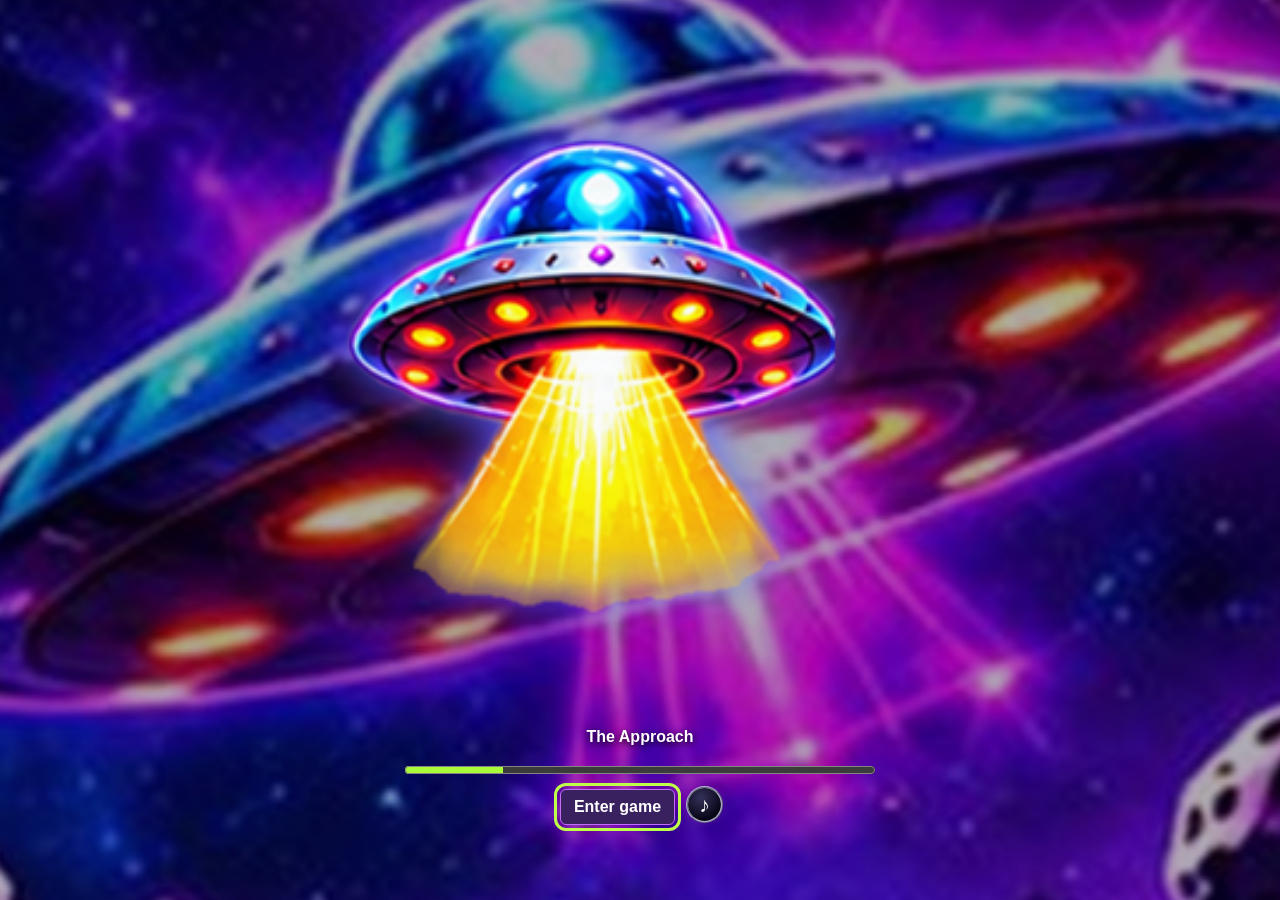
==== commit c1c6d55a: "Publish Goonageddon V6 bonus cinematics" ====
--- a/index.html
+++ b/index.html
@@ -7,13 +7,13 @@
 <title>GOONAGEDDON</title>
 <meta name="description" content="GOONAGEDDON, a neon sci-fi arcade game with fictional credits.">
 <link rel="preload" as="image" href="assets/goon-v5/logo.png">
-<link rel="stylesheet" href="style.css?v=0c51bdc144ff">
+<link rel="stylesheet" href="style.css?v=084857510a46">
 </head>
 <body>
 <main id="game" aria-label="Goonageddon">
   <div class="stars" aria-hidden="true"></div>
   <header>
-    <div class="topline"><span class="mode"><i></i> FICTIONAL CREDITS · V5</span><button id="settings" aria-label="Settings" class="small">☰</button></div>
+    <div class="topline"><span class="mode"><i></i> FICTIONAL CREDITS · V6</span><button id="settings" aria-label="Settings" class="small">☰</button></div>
     <h1><img src="assets/goon-v5/logo.png" alt="Goonageddon"></h1>
     <div id="mode" class="modeplate">BASE GAME</div>
   </header>
@@ -45,6 +45,22 @@
   <div id="scene"></div><div class="goon-cockpit" aria-hidden="true"><img src="assets/goon-v5/commander.png" alt=""><i class="visor-glint"></i><i class="goon-heart"></i><i class="cockpit-dash"></i></div><div id="intro-fx" aria-hidden="true"><img class="intro-ship" src="assets/symbols-v2/scatter-ufo.png" alt=""><i class="lever"></i><i class="alarm"></i><i class="intro-beam"></i><img class="debris d1" src="assets/symbols-v2/asteroid.png" alt=""><img class="debris d2" src="assets/symbols-v2/asteroid.png" alt=""></div>
   <div class="intro-content"><img src="assets/goon-v5/logo.png" alt="Goonageddon"><p id="scene-title">Deep Space</p><progress id="progress" value="0" max="100" aria-label="Intro progress"></progress><div id="intro-actions"><button id="enter">Enter game</button><button id="intro-audio" class="small" aria-label="Enable intro sound">♪</button></div></div>
 </dialog>
+<dialog id="bonus-cinema" aria-labelledby="cinema-title">
+  <div class="cinema-world" aria-hidden="true">
+    <div class="cinema-dust"></div>
+    <img class="cinema-ufo" src="assets/reel-art-v4/scatter-ufo.png" alt="">
+    <img class="cinema-cast" src="assets/goon-v5/commander.png" alt="">
+    <img class="face-detail face-visor" src="assets/goon-v5/motion-visor.png" alt="">
+    <img class="face-detail face-tongue" src="assets/goon-v5/motion-tongue.png" alt="">
+    <img class="cinema-co-pilot" src="assets/goon-v5/commander.png" alt="">
+    <div class="cinema-dash"><i></i><b></b><i></i></div>
+    <i class="cinema-drool"></i><i class="cinema-tongue"></i>
+    <i class="cinema-beam"></i><i class="cinema-impact"></i><div id="cinema-particles"></div>
+  </div>
+  <div class="cinema-copy"><div id="cinema-signal"></div><p id="cinema-kicker"></p><h2 id="cinema-title"></h2><strong id="cinema-award"></strong><p id="cinema-reaction"></p></div>
+  <span class="cinema-progress" aria-hidden="true"></span>
+  <button id="cinema-skip" type="button" autofocus>Skip cinematic</button>
+</dialog>
 <dialog id="buy-dialog" aria-labelledby="buy-title">
   <header class="buy-header"><div><p>GOONAGEDDON · FICTIONAL CREDITS</p><h2 id="buy-title">BONUS BUY</h2></div><button id="buy-close" class="small" aria-label="Close Bonus Buy">×</button></header>
   <p id="buy-wallet"></p><div id="buy-cards"></div>
@@ -52,6 +68,6 @@
   <p id="buy-feedback" role="status"></p>
 </dialog>
 <dialog id="panel"><header><h2 id="panel-title"></h2><button id="close" class="small" aria-label="Close">×</button></header><div id="panel-content"></div></dialog>
-<script type="module" src="app.mjs?v=0c51bdc144ff"></script>
+<script type="module" src="app.mjs?v=084857510a46"></script>
 </body>
 </html>
--- a/style.css
+++ b/style.css
@@ -404,3 +404,102 @@
 #game[data-state="cap"] h1 img{animation:goon-jackpot 1.25s ease-out both}
 @keyframes goon-jackpot{35%{transform:scale(1.06);filter:drop-shadow(0 0 24px #ffe16e)}}
 @media(max-width:620px) and (max-height:900px){#game{--slot:clamp(36px,5.55vh,54px)}}
+
+/* Bonus footage is layered above the live cabinet. */
+#bonus-cinema{
+  --flare:#c95bff;--light:#ffd1ff;--edge:#8476ff;--shade:#170d38;--stage-art:url(assets/intro-space.jpg);
+  inset:0;width:100%;height:100%;max-width:none;max-height:none;margin:0;padding:0;border:0;border-radius:0;
+  background:#08051c;color:#fff;overflow:hidden;isolation:isolate;text-align:center
+}
+#bonus-cinema::backdrop{background:#05030c}
+#bonus-cinema[data-tier="2"]{--flare:#ff512c;--light:#ffd270;--edge:#ff7474;--shade:#4b1024;--stage-art:url(assets/intro-beam.jpg)}
+#bonus-cinema[data-tier="3"]{--flare:#bafa31;--light:#fff5a5;--edge:#7bfb45;--shade:#282a16;--stage-art:url(assets/intro-space.jpg)}
+#bonus-cinema[data-band="low"]{--flare:#977ed6;--light:#e6dcff;--edge:#685fa9;--shade:#11162a}
+#bonus-cinema[data-band="maximum"]{--flare:#f8db49;--light:#fff4a7;--edge:#f94342;--shade:#4d140a}
+.cinema-world{position:absolute;inset:0;pointer-events:none;overflow:hidden;isolation:isolate}
+.cinema-world::before{content:'';position:absolute;inset:-5%;z-index:-1;background:linear-gradient(180deg,var(--shade),transparent 25%,#09031ce6 93%),var(--stage-art) center/cover;animation:cinema-push var(--cinema-time) linear both}
+.cinema-world::after{content:'';position:absolute;inset:0;z-index:5;pointer-events:none;box-shadow:inset 0 0 9vw #000,inset 0 0 28px var(--edge);opacity:.7}
+@keyframes cinema-push{to{transform:scale(1.14) translateY(2%)}}
+.cinema-dust{position:absolute;inset:0;opacity:.6;background:radial-gradient(circle at 40% 24%,#fff 0 1px,transparent 3px),radial-gradient(circle at 72% 65%,var(--light) 0 1px,transparent 2px);background-size:143px 117px,101px 137px;animation:cinema-dust var(--cinema-time) linear both}
+@keyframes cinema-dust{to{transform:translateY(9vh) scale(1.08)}}
+.cinema-ufo{position:absolute;top:1vh;left:50%;width:min(34vw,460px);height:36vh;object-fit:contain;filter:drop-shadow(0 0 24px var(--flare));animation:cinema-approach .8s ease-out both}
+@keyframes cinema-approach{from{transform:translate(-50%,-30vh) scale(.3);opacity:0}to{transform:translate(-50%,0);opacity:1}}
+.cinema-cast,.cinema-co-pilot{position:absolute;bottom:16vh;left:48%;width:min(57vw,560px);height:54vh;object-fit:contain;opacity:0;transform:translate(-50%,10%) scale(.82);filter:drop-shadow(0 0 23px var(--flare));transition:opacity .22s,transform .35s}
+.cinema-co-pilot{display:none}
+#bonus-cinema[data-tier="2"][data-kind="entry"] .cinema-cast{left:42%}
+#bonus-cinema[data-tier="2"][data-kind="entry"] .cinema-co-pilot{display:block;bottom:19vh;left:72%;width:min(27vw,320px);height:36vh}
+#bonus-cinema:is([data-beat="cockpit"],[data-beat="fire"],[data-beat="title"]) :is(.cinema-cast,.cinema-co-pilot){opacity:1;transform:translate(-50%,0)}
+#bonus-cinema[data-beat="fire"] :is(.cinema-cast,.cinema-co-pilot){animation:cinema-jolt .38s ease-out both}
+@keyframes cinema-jolt{0%{transform:translate(-50%,0) rotate(-3deg)}40%{transform:translate(-47%,-3%) rotate(4deg)}100%{transform:translate(-50%,0)}}
+.cinema-dash{position:absolute;z-index:2;left:50%;bottom:16vh;transform:translateX(-50%);width:min(66vw,760px);height:11vh;display:flex;justify-content:center;align-items:center;gap:23%;background:linear-gradient(165deg,#6d5893,#141331 26%,#060721);border:3px ridge var(--edge);clip-path:polygon(10% 0,90% 0,100% 32%,95% 100%,5% 100%,0 32%);opacity:0}
+.cinema-dash i{width:9%;height:14%;background:var(--light);box-shadow:0 0 14px 3px var(--flare)}
+.cinema-dash b{width:15%;height:45%;border-radius:50%;background:radial-gradient(ellipse at 38% 22%,#fff,#fc88af 25%,#ff2a61 45%,#5f0924 76%);box-shadow:0 4px 0 #451e36,0 0 20px var(--flare)}
+#bonus-cinema[data-kind="entry"]:is([data-beat="cockpit"],[data-beat="fire"]) .cinema-dash{opacity:1}
+#bonus-cinema[data-beat="fire"] .cinema-dash b{animation:cinema-button .28s ease-out}
+@keyframes cinema-button{50%{transform:translateY(5px) scaleY(.56);filter:brightness(2)}}
+.cinema-drool,.cinema-tongue{display:none;position:absolute;pointer-events:none;z-index:1}
+#bonus-cinema[data-kind="entry"][data-beat="cockpit"] .cinema-drool{display:block;left:48%;top:58%;width:7px;height:29px;border-radius:60% 65% 65% 65%;background:linear-gradient(90deg,#4dd6cd66,#fff4,#a5ffffaa);box-shadow:0 0 5px #92ffe1;animation:cinema-drip .94s ease-in infinite}
+@keyframes cinema-drip{from{opacity:0;transform:translateY(-5px) scaleY(.4)}58%{opacity:.8}to{opacity:0;transform:translateY(45px) scaleY(1.3)}}
+#bonus-cinema[data-tier="3"][data-beat="cockpit"] .cinema-tongue{display:block;left:54%;top:54%;width:13px;height:27px;border-radius:50%;background:#ffd4f0a1;filter:blur(4px);mix-blend-mode:screen;animation:tongue-shine .66s ease-in-out infinite alternate}
+@keyframes tongue-shine{to{transform:translate(7px,11px) scale(1.2);opacity:.4}}
+.cinema-beam{position:absolute;z-index:2;inset:20% 6% 9%;opacity:0;clip-path:polygon(47% 0,53% 0,88% 100%,12% 100%);background:linear-gradient(var(--light),var(--flare) 15%,transparent 85%);mix-blend-mode:screen;transform-origin:center top}
+#bonus-cinema[data-kind="entry"][data-beat="fire"] .cinema-beam{animation:resonant-beam .63s ease-out both}
+#bonus-cinema[data-tier="2"] .cinema-beam{clip-path:polygon(49% 0,55% 0,60% 29%,54% 31%,74% 58%,62% 55%,85% 100%,39% 64%,51% 64%,35% 29%,47% 34%)}
+@keyframes resonant-beam{0%{opacity:.1;transform:scaleX(.06)}38%{opacity:.9;transform:scaleX(1.14)}100%{opacity:.48;transform:scaleX(.86)}}
+.cinema-impact{position:absolute;inset:0;z-index:3;opacity:0;background:radial-gradient(circle at 57% 60%,var(--light),var(--flare) 6%,transparent 44%);mix-blend-mode:screen}
+#bonus-cinema[data-beat="fire"] .cinema-impact{animation:cinema-impact .62s ease-out both}
+#bonus-cinema[data-band="low"] .cinema-impact{display:none}
+@keyframes cinema-impact{0%{opacity:.05;transform:scale(.25)}36%{opacity:.65;transform:scale(.8)}100%{opacity:0;transform:scale(1.27)}}
+#cinema-particles i{position:absolute;left:50%;top:56%;width:5px;height:5px;border-radius:50%;background:var(--light);box-shadow:0 0 7px 2px var(--flare);opacity:0}
+#bonus-cinema[data-beat="fire"]:not([data-band="low"]) #cinema-particles i{animation:cinema-embers .72s ease-out var(--lag) both}
+@keyframes cinema-embers{0%{opacity:.94}100%{opacity:0;transform:translate(var(--x),var(--y)) scale(.35)}}
+.cinema-copy{position:absolute;z-index:6;left:5%;right:5%;bottom:9vh;display:grid;justify-items:center;text-shadow:0 2px 5px #04030c}
+#cinema-signal{position:absolute;bottom:100%;display:flex;gap:clamp(2px,1vw,13px);justify-content:center;margin-bottom:4px}
+#cinema-signal img{width:clamp(33px,5vw,68px);height:clamp(33px,5vh,54px);object-fit:contain;filter:drop-shadow(0 0 8px var(--flare))}
+#bonus-cinema[data-beat="approach"] #cinema-signal img{animation:cinema-signal .62s ease-out both}
+#cinema-signal img:nth-child(even){animation-delay:.065s}
+@keyframes cinema-signal{0%{opacity:.2;transform:scale(.65)}65%{opacity:1;transform:scale(1.16)}100%{transform:none}}
+#cinema-kicker{margin:0;color:var(--light);font-size:clamp(.75rem,1.5vw,1.1rem);font-weight:900;letter-spacing:.24em;text-transform:uppercase}
+#cinema-title{font:1000 italic clamp(2rem,6.3vw,6.2rem)/.96 Arial,sans-serif;margin:6px 0 2px;color:#fff6cf;text-shadow:0 3px #36123e,0 0 25px var(--flare);text-transform:uppercase}
+#cinema-award{font:bold clamp(1rem,3vw,2.55rem)/1 Arial,sans-serif;color:var(--light);text-transform:uppercase}
+#cinema-reaction{margin:7px 0 0;font-size:clamp(.76rem,1.5vw,1rem);color:#f4e7ff}
+#bonus-cinema:not([data-beat="title"]) :is(#cinema-title,#cinema-award){opacity:0}
+#bonus-cinema[data-beat="title"] :is(#cinema-title,#cinema-award){animation:cinema-title .32s ease-out both}
+@keyframes cinema-title{from{transform:translateY(18px) scale(.94);opacity:0}to{transform:none;opacity:1}}
+#bonus-cinema[data-kind="ending"] .cinema-dash{display:none}
+#bonus-cinema[data-band="low"] .cinema-cast{filter:saturate(.75) drop-shadow(0 0 14px var(--flare))}
+#bonus-cinema[data-band="maximum"] .cinema-world::before{background-image:radial-gradient(ellipse at 65% 58%,#d4542d60,transparent 65%),url(assets/intro-space.jpg)}
+#cinema-skip{position:absolute;z-index:9;top:max(14px,env(safe-area-inset-top));right:max(14px,env(safe-area-inset-right));min-height:41px;padding:6px 14px;background:#160a30e8;color:#fff;border:1px solid var(--edge);border-radius:4px;font-weight:800}
+.cinema-progress{position:absolute;height:3px;bottom:0;left:0;right:0;background:var(--light);transform-origin:left;animation:cinema-time var(--cinema-time) linear both}
+@keyframes cinema-time{from{transform:scaleX(0)}to{transform:scaleX(1)}}
+#game[data-state="drop"] #commander-reaction img{animation:goon-cheer .49s ease-out both}
+.cell.winning[data-symbol="0"] img{animation:v6-commander .31s ease-out both}
+@keyframes v6-commander{35%{transform:translateY(-4px) rotate(-7deg) scale(1.08)}75%{transform:translateY(1px) rotate(3deg) scale(1.02)}}
+.cell.winning[data-symbol="3"]::after{content:'';position:absolute;inset:39% 20% 13% 62%;pointer-events:none;background:radial-gradient(ellipse,#fff5ff80,transparent 58%);mix-blend-mode:screen;animation:tongue-shine .28s ease-out both}
+@media(max-width:620px){
+ .cinema-ufo{top:7vh;width:65vw;height:31vh}
+ .cinema-cast{bottom:23vh;width:83vw;height:47vh}
+ #bonus-cinema[data-tier="2"] .cinema-co-pilot{bottom:30vh;width:29vw;height:24vh;left:76%}
+ .cinema-dash{bottom:22vh;width:90vw;height:9vh}
+ .cinema-copy{bottom:10vh}#cinema-kicker{letter-spacing:.14em}#cinema-skip{font-size:.86rem}
+}
+@media(prefers-reduced-motion:reduce){
+ #bonus-cinema *,#bonus-cinema *::before,#bonus-cinema *::after{animation:none!important;transition:none!important}
+ #bonus-cinema .cinema-ufo{transform:translate(-50%,0)}
+ #bonus-cinema :is(.cinema-drool,.cinema-tongue,.cinema-impact){display:none!important}
+}
+
+.face-detail{display:none;position:absolute;bottom:16vh;left:48%;height:54vh;width:min(57vw,560px);object-fit:contain;transform:translateX(-50%)}
+#bonus-cinema[data-kind="entry"][data-cast="commander"][data-beat="cockpit"] .face-detail{display:block}
+.face-visor{animation:visor-slip 1.1s ease-in-out both}
+.face-tongue{animation:lick-bob .71s ease-in-out infinite alternate}
+@keyframes visor-slip{0%,20%,100%{transform:translateX(-50%)}61%{transform:translate(-49%,5px) rotate(1.2deg);filter:brightness(1.07)}}
+@keyframes lick-bob{from{transform:translateX(-50%)}to{transform:translate(-50%,3px) scaleY(1.016)}}
+#bonus-cinema[data-tier="3"][data-kind="entry"] .cinema-impact{background:radial-gradient(circle at 79% 41%,#fff3b1,#ffb645 7%,#ef4a73 14%,transparent 37%)}
+@media(max-width:620px){.face-detail{bottom:23vh;width:83vw;height:47vh}}
+@media(prefers-reduced-motion:reduce){#bonus-cinema .face-detail{display:none!important}}
+#bonus-cinema[data-band="low"][data-beat="fire"] .cinema-cast{animation:cinema-slump .4s ease-out both}
+@keyframes cinema-slump{55%{transform:translate(-50%,6%) rotate(6deg) scale(.96);filter:saturate(.62)}}
+#bonus-cinema[data-band="moderate"][data-beat="fire"] .cinema-cast{animation:cinema-hop .45s ease-out both}
+@keyframes cinema-hop{42%{transform:translate(-50%,-7%) rotate(-3deg) scale(1.05)}}
+#bonus-cinema:is([data-band="exceptional"],[data-band="maximum"]) #cinema-title{color:#fff7a0;text-shadow:0 4px #54202c,0 0 38px var(--flare)}
